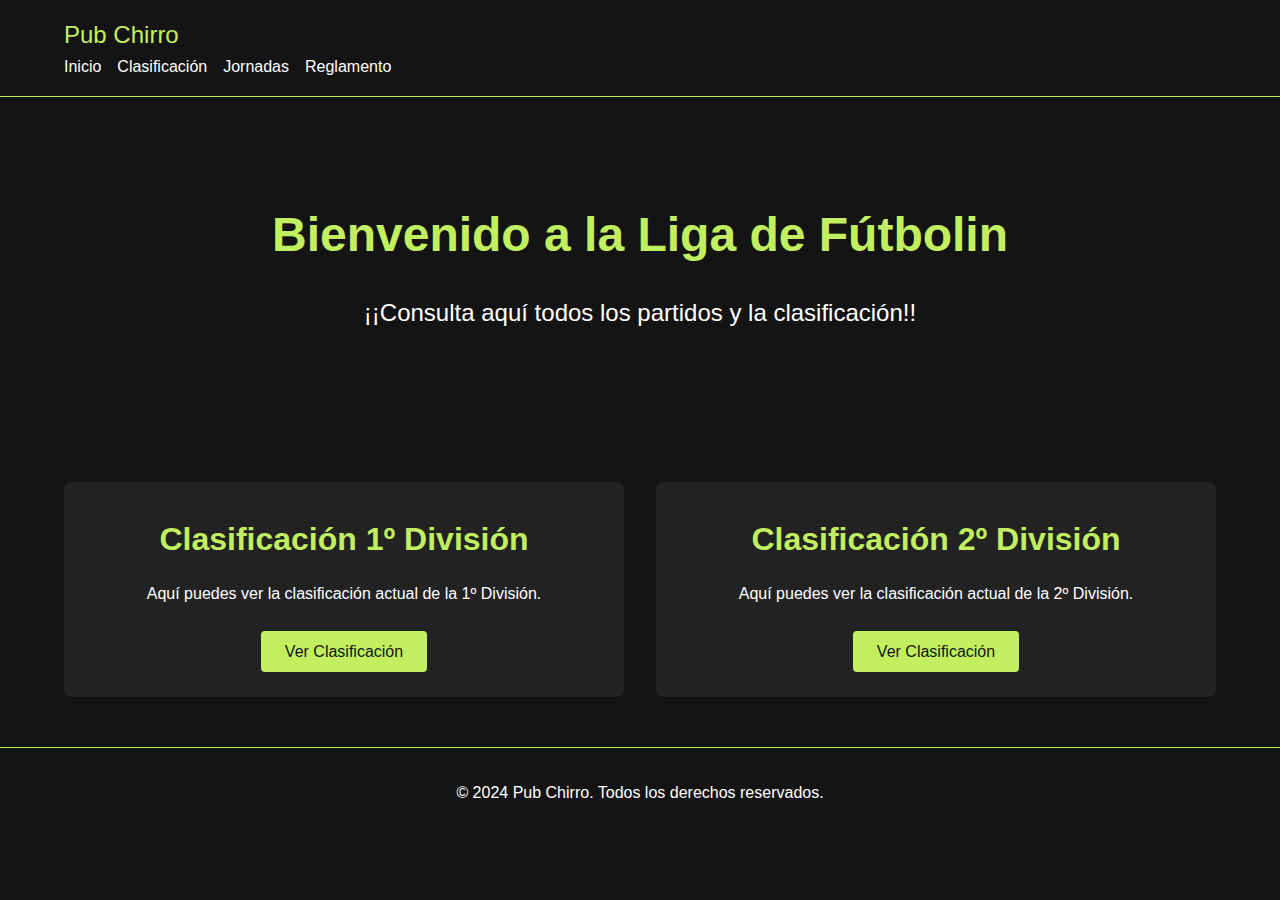
==== liga_futbolin/index.html @ 69b27913 "Deploy project" ====
<!DOCTYPE html>
<html lang="es">
<head>
    <meta charset="UTF-8">
    <meta name="viewport" content="width=device-width, initial-scale=1.0">
    <title>Liga de Fútbolin</title>
    <link rel="stylesheet" href="styles3009.css">
</head>
<body>
    <nav class="navbar">
        <div class="container">
            <a class="navbar-brand" href="/index.html">Pub Chirro</a>
            <div class="navbar-menu">
                <a href="/index.html">Inicio</a>
                <div class="dropdown">
                    <a href="#">Clasificación</a>
                    <div class="dropdown-content">
                        <a href="clasificacion1.html">1º División</a>
                        <a href="clasificacion2.html">2º División</a>
                    </div>
                </div>
                <div class="dropdown">
                    <a href="#">Jornadas</a>
                    <div class="dropdown-content">
                        <a href="jornadas1.html">1º División</a>
                        <a href="jornadas2.html">2º División</a>
                    </div>
                </div>
                <a href="reglamento.html">Reglamento</a>
            </div>
        </div>
    </nav>

    <header class="hero">
        <div class="container">
            <h1>Bienvenido a la Liga de Fútbolin</h1>
            <p>¡¡Consulta aquí todos los partidos y la clasificación!!</p>
        </div>
    </header>

    <section class="container">
        <div class="row">
            <div class="col">
                <h2>Clasificación 1º División</h2>
                <p>Aquí puedes ver la clasificación actual de la 1º División.</p>
                <a href="clasificacion1.html" class="btn">Ver Clasificación</a>
            </div>
            <div class="col">
                <h2>Clasificación 2º División</h2>
                <p>Aquí puedes ver la clasificación actual de la 2º División.</p>
                <a href="clasificacion2.html" class="btn">Ver Clasificación</a>
            </div>
        </div>
    </section>

    <footer class="footer">
        <div class="container">
            <p>&copy; 2024 Pub Chirro. Todos los derechos reservados.</p>
        </div>
    </footer>

    <script src="script.js"></script>
</body>
</html>
---- liga_futbolin/styles3009.css ----
/* Reset básico */
* {
    margin: 0;
    padding: 0;
    box-sizing: border-box;
	font-family: 'Rajdhani', sans-serif;
}

body {
    background-color: #141414;
    color: #FFFFFF;
    line-height: 1.6;
}

.container {
    width: 90%;
    max-width: 1200px;
    margin: 0 auto;
}

.reglamento-text {
    text-align: left;
    margin-left: 20px; /* Ajusta este valor según sea necesario para las tabulaciones */
}

/* Navbar */
.navbar {
    background-color: #141414;
    padding: 1rem 0;
    border-bottom: 1px solid #c1ef5f;
}

.navbar-brand {
    font-size: 1.5rem;
    color: #c1ef5f;
    text-decoration: none;
}

.navbar-menu {
    display: flex;
    gap: 1rem;
}

.navbar-menu a {
    color: #FFFFFF;
    text-decoration: none;
    transition: color 0.3s ease;
}

.navbar-menu a:hover {
    color: #c1ef5f;
}

.dropdown {
    position: relative;
}

.dropdown-content {
    display: none;
    position: absolute;
    background-color: #141414;
    min-width: 160px;
    box-shadow: 0px 8px 16px 0px rgba(0,0,0,0.2);
    z-index: 1;
}

.dropdown-content a {
    color: #FFFFFF;
    padding: 12px 16px;
    text-decoration: none;
    display: block;
}

.dropdown-content a:hover {
    background-color: #222;
}

.dropdown:hover .dropdown-content {
    display: block;
}

/* Hero */
.hero {
    background-color: #141414;
    padding: 100px 0;
    text-align: center;
	height: auto;
	
}

.hero h1 {
    font-size: 3rem;
    margin-bottom: 20px;
    color: #c1ef5f;
}

.hero p {
    font-size: 1.5rem;
    color: #FFFFFF;
}

/* Sección principal */
.row {
    display: flex;
    gap: 2rem;
    margin-top: 50px;
}

.col {
    flex: 1;
    background-color: #222;
    padding: 2rem;
    border-radius: 8px;
    text-align: center;
}

.col h2 {
    font-size: 2rem;
    margin-bottom: 1rem;
    color: #c1ef5f;
}

.col p {
    font-size: 1rem;
    margin-bottom: 2rem;
}

.btn {
    background-color: #c1ef5f;
    color: #141414;
    padding: 0.75rem 1.5rem;
    text-decoration: none;
    border-radius: 4px;
    transition: background-color 0.3s ease;
}

.btn:hover {
    background-color: #a8d84c;
}

/* Footer */
.footer {
    background-color: #141414;
    padding: 2rem 0;
    text-align: center;
    border-top: 1px solid #c1ef5f;
    margin-top: 50px;
}

.footer p {
    color: #FFFFFF;
}

/* Responsive */
@media (max-width: 768px) {
    .row {
        flex-direction: column;
    }

    .navbar-menu {
        flex-direction: column;
        gap: 0.5rem;
    }

    .dropdown-content {
        position: static;
        display: none;
        background-color: transparent;
        box-shadow: none;
    }

    .dropdown:hover .dropdown-content {
        display: block;
    }
}

/* Tablas */
table {
    width: 100%;
    border-collapse: collapse;
    margin-top: 20px;
}

table, th, td {
    border: 1px solid #c1ef5f;
}

th, td {
    padding: 10px;
    text-align: center;
}

th {
    background-color: #222;
    color: #c1ef5f;
}

tr:nth-child(even) {
    background-color: #333;
}

tr:nth-child(odd) {
    background-color: #222;
}
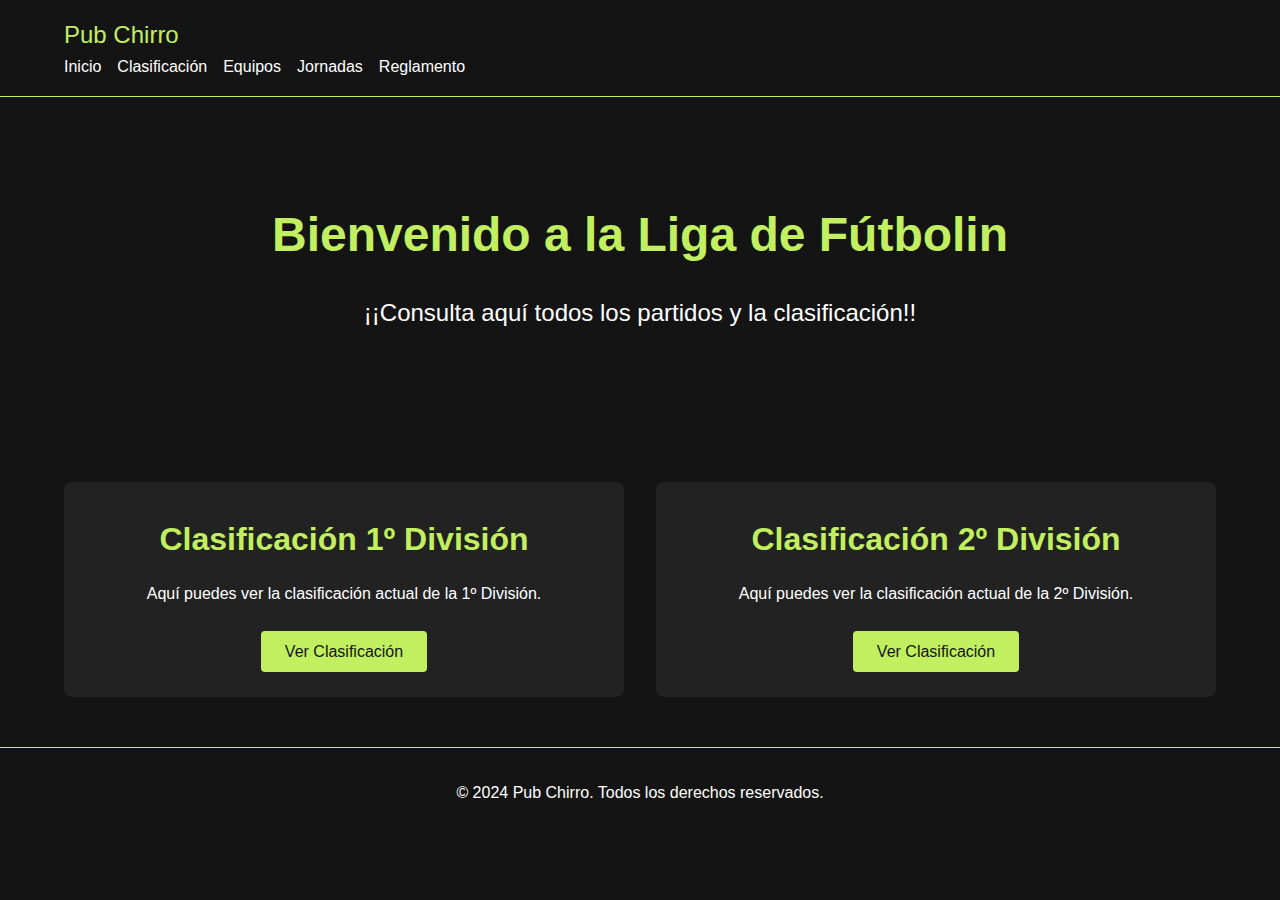
==== commit 44e4e751: "Actualizado jornada 5" ====
--- a/liga_futbolin/index.html
+++ b/liga_futbolin/index.html
@@ -17,6 +17,13 @@
                     <div class="dropdown-content">
                         <a href="clasificacion1.html">1º División</a>
                         <a href="clasificacion2.html">2º División</a>
+                    </div>
+                </div>
+                <div class="dropdown">
+                    <a href="#">Equipos</a>
+                    <div class="dropdown-content">
+                        <a href="equipos.html">1º División</a>
+                        <a href="equipos2.html">2º División</a>
                     </div>
                 </div>
                 <div class="dropdown">
--- a/liga_futbolin/styles3009.css
+++ b/liga_futbolin/styles3009.css
@@ -201,4 +201,276 @@
 
 tr:nth-child(odd) {
     background-color: #222;
+}
+/* ... código CSS existente ... */
+
+/* Estilos específicos para equipos.html */
+.equipos-grid {
+    display: grid;
+    grid-template-columns: repeat(auto-fit, minmax(300px, 1fr));
+    gap: 20px;
+    padding: 20px;
+}
+
+.equipo-card {
+    background-color: #1a1a1a;
+    border: 1px solid #c1ef5f;
+    border-radius: 8px;
+    padding: 20px;
+    color: #c1ef5f;
+}
+
+.equipo-card h2 {
+    text-align: center;
+    margin-bottom: 15px;
+    border-bottom: 1px solid #c1ef5f;
+    padding-bottom: 10px;
+}
+
+.equipo-jornada {
+    margin: 10px 0;
+    padding: 8px;
+    background-color: #141414;
+    border-radius: 4px;
+}
+
+.equipo-jornada-info {
+    display: flex;
+    justify-content: space-between;
+    align-items: center;
+}
+
+.equipo-resultado {
+    font-weight: bold;
+    font-size: 1.2em;
+}
+
+.equipo-rival {
+    font-size: 0.9em;
+}
+
+.equipos-nav {
+    margin: 20px 0;
+    display: flex;
+    flex-wrap: wrap;
+    gap: 10px;
+    justify-content: center;
+}
+
+.equipo-nav-btn {
+    font-weight: bold;
+    padding: 8px 16px;
+    background-color: #c1ef5f;
+    border: 2px solid #ffffff;
+    border-radius: 4px;
+    color: #141414;
+    cursor: pointer;
+    transition: all 0.3s ease;
+}
+
+.equipo-nav-btn:hover {
+    background-color: #141414;
+    color: #c1ef5f;
+}
+
+.equipo-card {
+    scroll-margin-top: 100px; /* Ajusta este valor según el tamaño de tu navbar */
+}
+
+/* Estilos específicos para jornadas.html */
+.jornadas-grid {
+    display: grid;
+    grid-template-columns: repeat(auto-fit, minmax(300px, 1fr));
+    gap: 2rem;
+    padding: 2rem 0;
+}
+
+.jornada-isla {
+    background: #141414;
+    border: 1px solid #c1ef5f;
+    border-radius: 10px;
+    box-shadow: 0 2px 5px rgba(0,0,0,0.1);
+    overflow: hidden;
+}
+
+.jornada-header {
+    background: #1a1a1a;
+    color: #c1ef5f;
+    padding: 1rem;
+    text-align: center;
+}
+
+.jornada-header h2 {
+    margin: 0;
+    font-size: 1.5rem;
+}
+
+.partidos-lista {
+    padding: 1rem;
+}
+
+.partido {
+    display: grid;
+    grid-template-columns: 1fr auto 1fr;
+    gap: 1rem;
+    align-items: center;
+    padding: 0.5rem;
+    border-bottom: 1px solid #c1ef5f;
+}
+
+.partido:last-child {
+    border-bottom: none;
+}
+
+.equipo {
+    color: #c1ef5f;
+    font-size: 0.9rem;
+}
+
+.equipo.local {
+    text-align: right;
+}
+
+.equipo.visitante {
+    text-align: left;
+}
+
+.resultado {
+    font-weight: bold;
+    padding: 0.25rem 0.5rem;
+    background: #1a1a1a;
+    border-radius: 4px;
+    min-width: 60px;
+    text-align: center;
+}
+
+.errores-container {
+    background: #fff3cd;
+    border: 1px solid #ffeeba;
+    border-radius: 10px;
+    margin-bottom: 2rem;
+    padding: 1rem;
+}
+
+.error-header {
+    color: #856404;
+    margin-bottom: 1rem;
+}
+
+.error-header h3 {
+    margin: 0;
+    font-size: 1.2rem;
+}
+
+.error-item {
+    background: #fff;
+    border-left: 4px solid #ffc107;
+    margin-bottom: 0.5rem;
+    padding: 0.5rem 1rem;
+}
+
+.error-item p {
+    margin: 0.25rem 0;
+    color: #666;
+}
+
+.error-item p:first-child {
+    font-weight: bold;
+    color: #333;
+}
+
+.clasificacion-isla {
+    background: #1a1a1a;
+    border-radius: 10px;
+    box-shadow: 0 2px 5px rgba(0,0,0,0.1);
+    overflow: hidden;
+    margin: 2rem auto;
+    max-width: 900px;
+}
+
+.clasificacion-header {
+    background: #141414;
+    color: #c1ef5f;
+    padding: 1rem;
+    text-align: center;
+}
+
+.clasificacion-header h2 {
+    margin: 0;
+    font-size: 1.5rem;
+}
+
+.tabla-container {
+    padding: 1rem;
+    overflow-x: auto;
+}
+
+.clasificacion-tabla {
+    width: 100%;
+    border-collapse: collapse;
+    font-size: 0.95rem;
+}
+
+.clasificacion-tabla th,
+.clasificacion-tabla td {
+    padding: 0.75rem;
+    text-align: center;
+    border-bottom: 1px solid #c1ef5f;
+}
+
+.clasificacion-tabla th {
+    font-weight: 600;
+    background-color: #141414;
+    color: #c1ef5f;
+}
+
+.clasificacion-tabla tr:last-child td {
+    border-bottom: none;
+}
+
+.clasificacion-tabla tr:hover {
+    background-color: #141414;
+}
+
+/* Columnas específicas */
+.pos-column {
+    width: 50px;
+    min-width: 50px;
+}
+
+.equipo-column {
+    text-align: left;
+    min-width: 200px;
+    width: 40%;
+}
+
+.stats-column {
+    width: 60px;
+    min-width: 60px;
+}
+
+/* Responsive */
+@media (max-width: 768px) {
+    .clasificacion-tabla {
+        font-size: 0.85rem;
+    }
+
+    .clasificacion-tabla th,
+    .clasificacion-tabla td {
+        padding: 0.5rem;
+    }
+
+    .pos-column {
+        width: 40px;
+        min-width: 40px;
+    }
+
+    .equipo-column {
+        min-width: 150px;
+    }
+
+    .stats-column {
+        width: 50px;
+        min-width: 50px;
+    }
 }